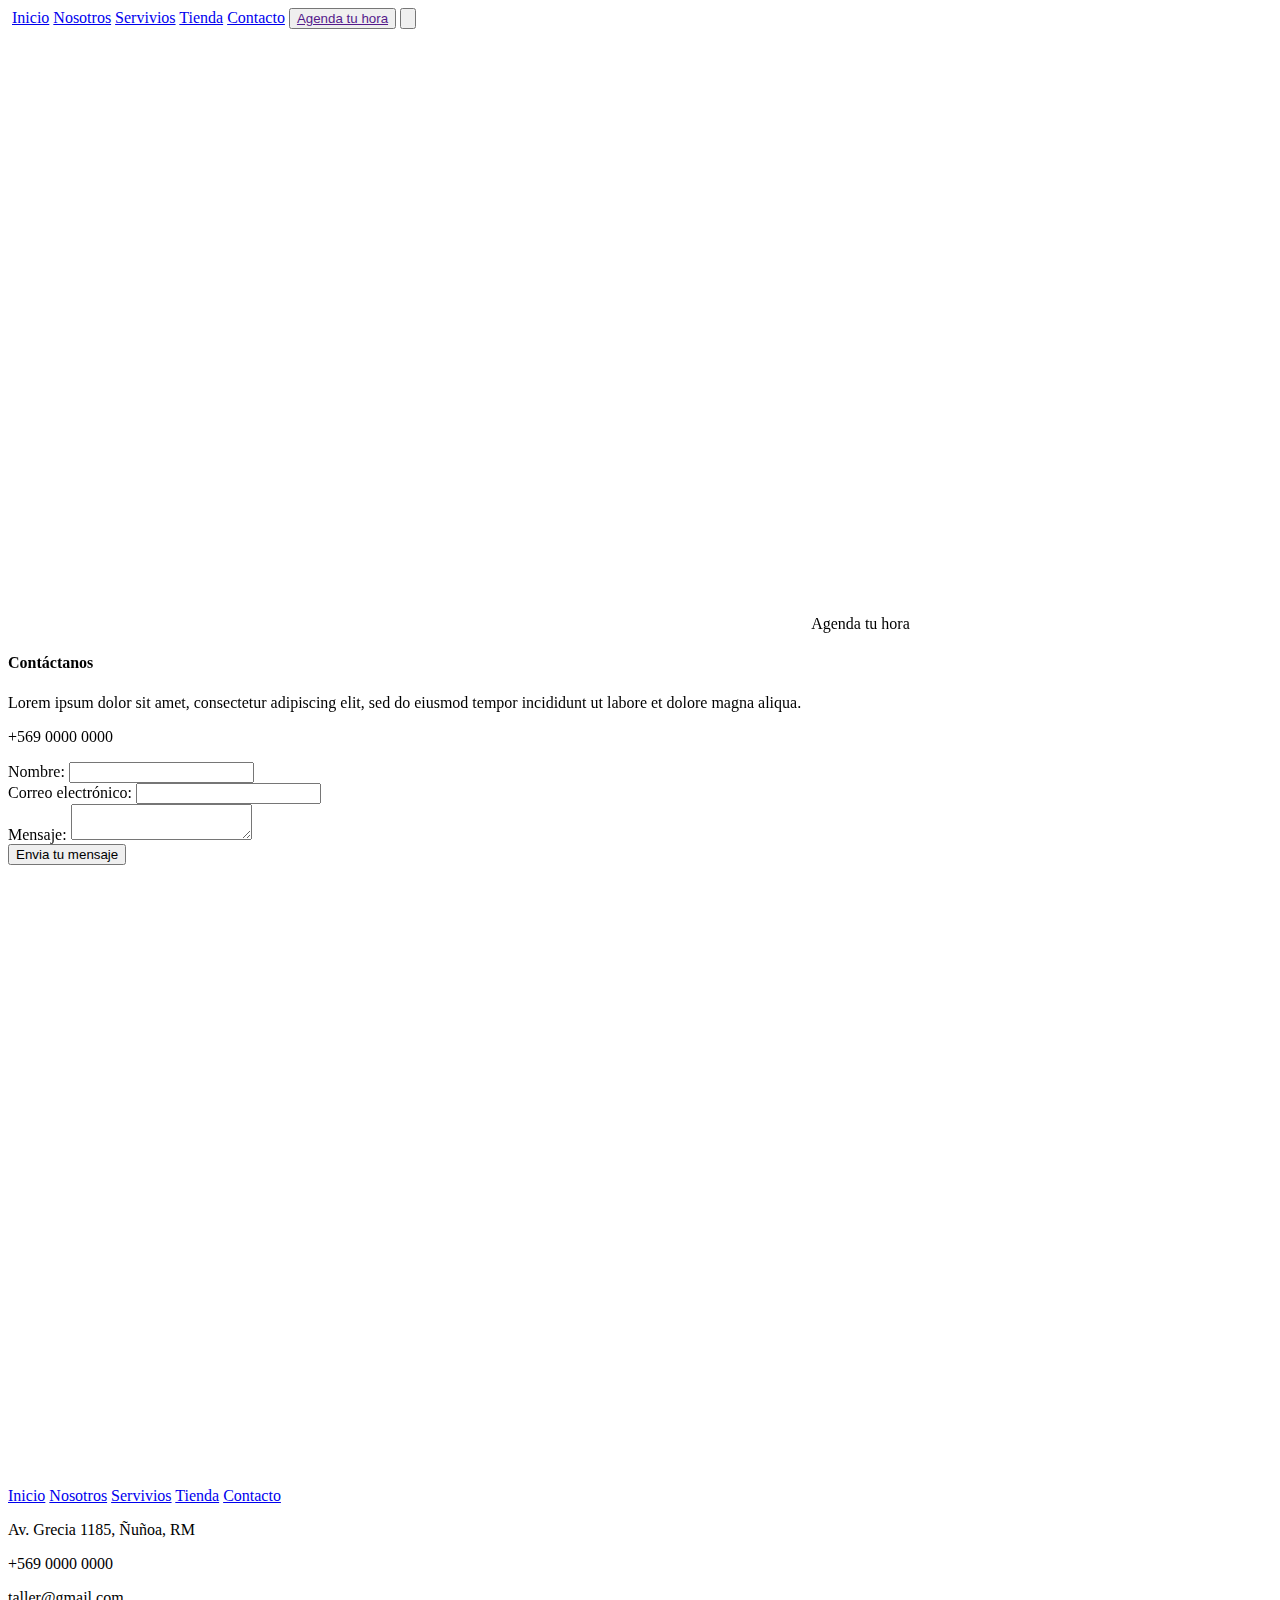
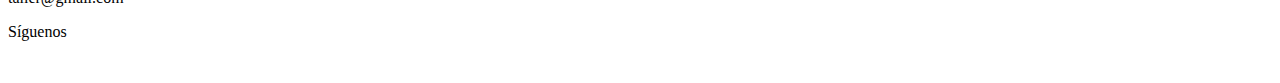
==== contacto.html @ 8af28582 "nueva actualisacion" ====
<!DOCTYPE html>
<html lang="en">
<head>
    <meta charset="UTF-8">
    <meta name="viewport" content="width=device-width, initial-scale=1.0">
    <title>Servicios</title>
    <link rel="preconnect" href="https://fonts.googleapis.com">
    <link rel="preconnect" href="https://fonts.gstatic.com" crossorigin>
    <link href="https://fonts.googleapis.com/css2?family=Roboto:wght@400;500;700;900&display=swap" rel="stylesheet">
    <link rel="stylesheet" href="./css/styles.scss">
</head>
<body>
    <header>

        <section>
            <nav>
                <img src="./img/logo-venturelli.png" alt="" class="logo">
                <a href="./index.html">Inicio</a>
                <a href="./nosotros.html">Nosotros</a>
                <a href="./servicios.html">Servivios</a>
                <a href="./tienda.html">Tienda</a>
                <a href="./contacto.html">Contacto</a>
                <button><a href="">Agenda tu hora</a></button>
                <button class="color"><img src="./img/carrito.png" alt="" class="carrito"></button>
            </nav>
        </section>
    </header>

    
    <section class="agendar-contacto">
        <iframe src="https://calendar.google.com/calendar/embed?src=cd5a96269bde984baf326e8d857f7f547dd27fe4f9c5b9a4a9f69836c9d04737%40group.calendar.google.com&ctz=America%2FSantiago" style="border: 0" width="800" height="600" frameborder="0" scrolling="no"></iframe>
        <span>Agenda tu hora</span>
    </section>

    <section class="contacto">
        <div class="texto-contacto">
            <h4>Contáctanos</h4>
            <p>Lorem ipsum dolor sit amet, consectetur adipiscing elit, sed do eiusmod tempor incididunt ut labore et dolore magna aliqua.</p>
            <p>+569 0000 0000</p>
        </div>

        <div class="formulario">
            <form action="/my-handling-form-page" method="post">
                <div>
                  <label for="name">Nombre:</label>
                  <input type="text" id="name" name="user_name">
                </div>
                <div>
                  <label for="mail">Correo electrónico:</label>
                  <input type="email" id="mail" name="user_email">
                </div>
                <div>
                  <label for="msg">Mensaje:</label>
                  <textarea id="msg" name="user_message"></textarea>
                </div>
                <div class="button">
                  <button type="submit">Envia tu mensaje</button>
                </div>
              </form>
        </div>
    </section>

    <section class="mapa">
        <iframe src="https://www.google.com/maps/embed?pb=!1m18!1m12!1m3!1d3328.5273423668114!2d-70.62177862442248!3d-33.461618773385084!2m3!1f0!2f0!3f0!3m2!1i1024!2i768!4f13.1!3m3!1m2!1s0x9662cf8ada447781%3A0xeab7a99fd16c2b0d!2sAv.%20Grecia%201185%2C%207780049%20%C3%91u%C3%B1oa%2C%20Regi%C3%B3n%20Metropolitana!5e0!3m2!1ses!2scl!4v1686625971344!5m2!1ses!2scl" width="1920" height="600" style="border:0;" allowfullscreen="" loading="lazy" referrerpolicy="no-referrer-when-downgrade"></iframe>
    </section>



    <footer>
        <div class="logo">
            <img src="./img/logo-venturelli.png" alt="" class="logo">
        </div>

        <div class="menu">
            <a href="./index.html">Inicio</a>
            <a href="./nosotros.html">Nosotros</a>
            <a href="./servicios.html">Servivios</a>
            <a href="./tienda.html">Tienda</a>                
            <a href="./contacto.html">Contacto</a>
        </div>

        <div class="datos-empresa">
            <p>Av. Grecia 1185, Ñuñoa, RM</p>
            <p>+569 0000 0000</p>
            <p>taller@gmail.com</p>
        </div>

        <div class="rrss">
            <p>Síguenos</p>
            <img src="" alt="">
            <img src="" alt="">
            <img src="" alt="">
        </div>

    </footer>
   
</body>
</html>
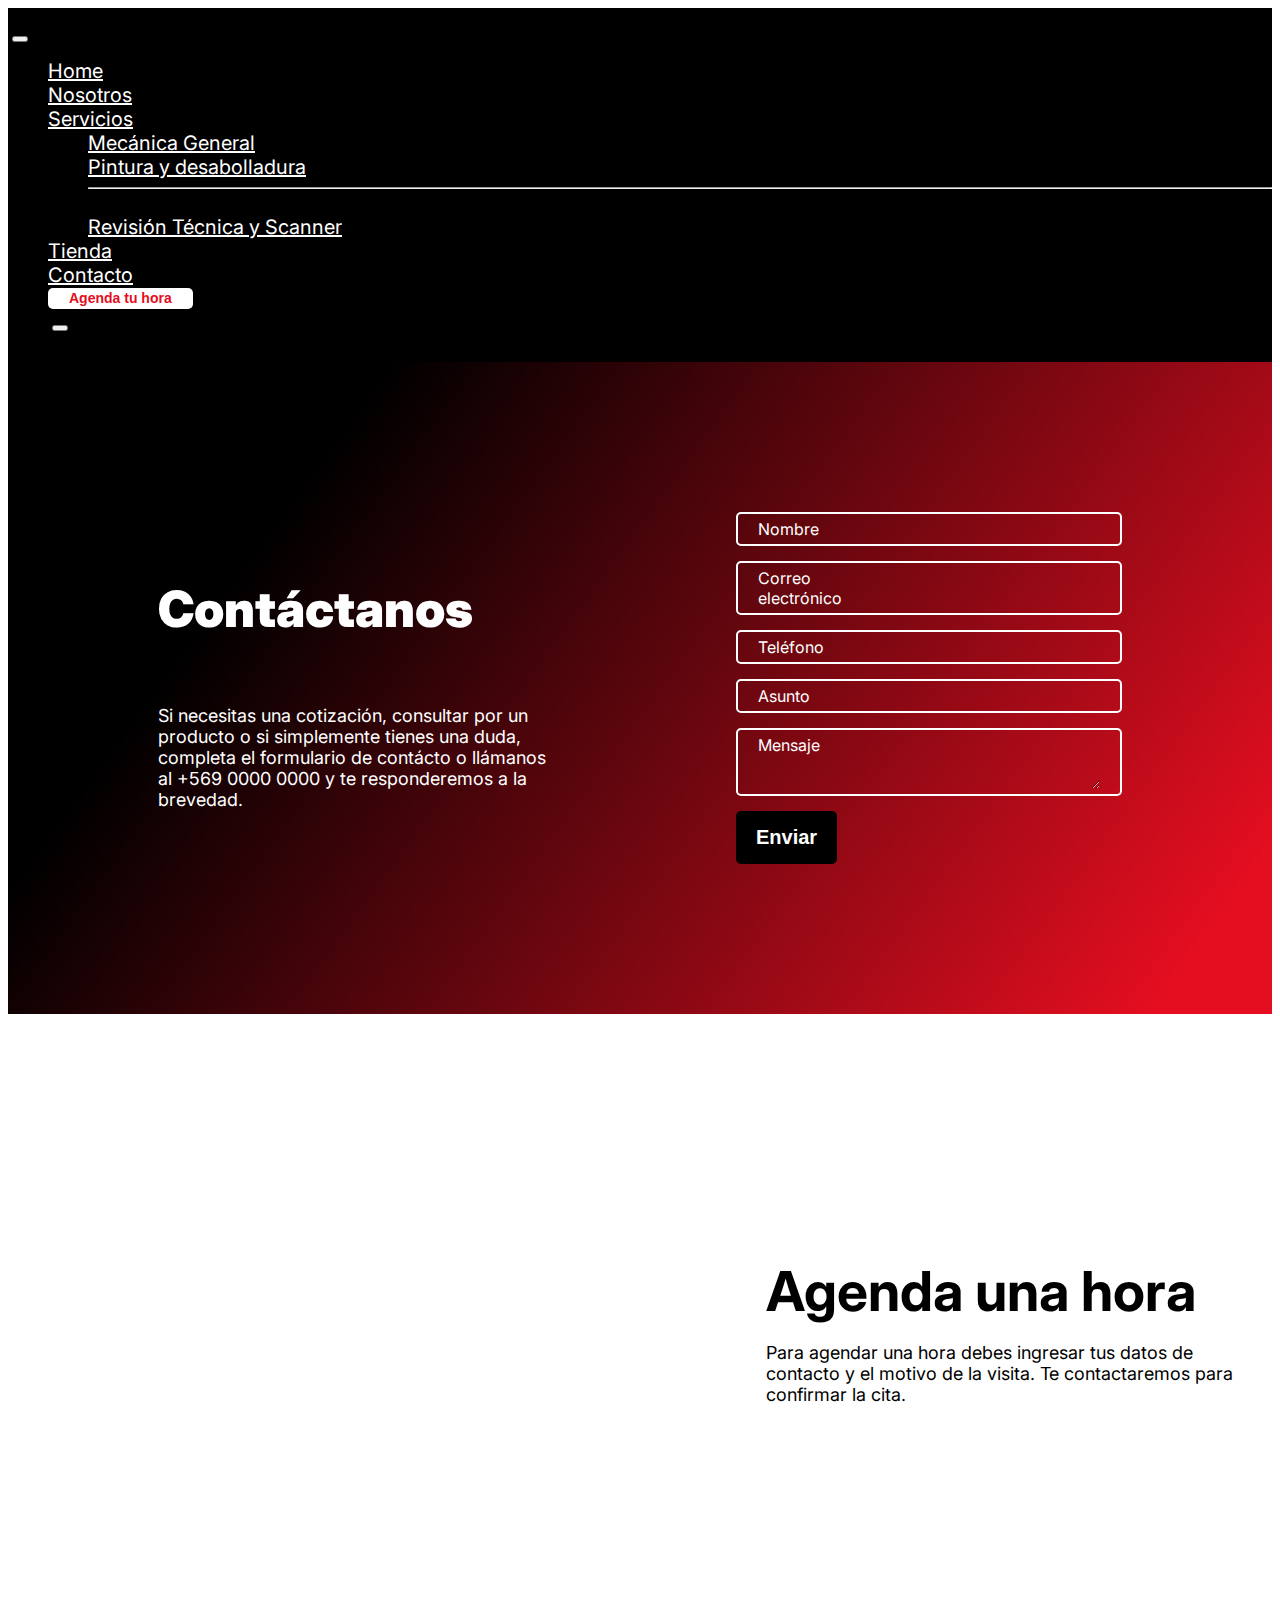
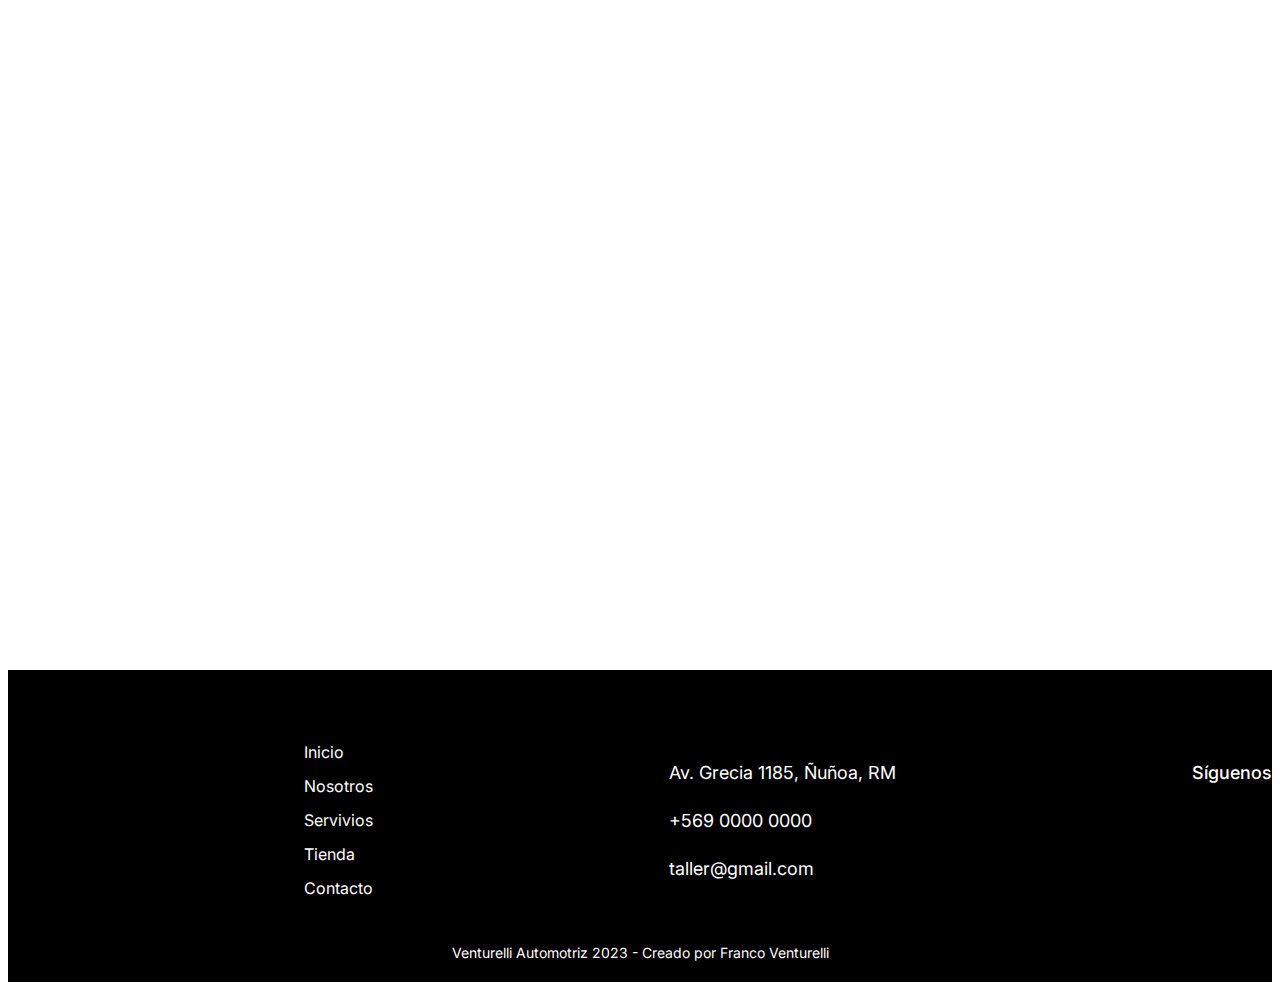
==== commit 04d83f9a: "versión escritorio lista" ====
--- a/contacto.html
+++ b/contacto.html
@@ -3,62 +3,121 @@
 <head>
     <meta charset="UTF-8">
     <meta name="viewport" content="width=device-width, initial-scale=1.0">
-    <title>Servicios</title>
+    <title>Contacto</title>
     <link rel="preconnect" href="https://fonts.googleapis.com">
     <link rel="preconnect" href="https://fonts.gstatic.com" crossorigin>
-    <link href="https://fonts.googleapis.com/css2?family=Roboto:wght@400;500;700;900&display=swap" rel="stylesheet">
-    <link rel="stylesheet" href="./css/styles.scss">
+    <link href="https://fonts.googleapis.com/css2?family=Inter:wght@100;200;300;400;500;600;700;800;900&display=swap" rel="stylesheet">
+    <link rel="stylesheet" href="./css/bootstrap.css">
+    <link rel="stylesheet" href="./scss/stile.css">
 </head>
 <body>
     <header>
 
-        <section>
-            <nav>
-                <img src="./img/logo-venturelli.png" alt="" class="logo">
-                <a href="./index.html">Inicio</a>
-                <a href="./nosotros.html">Nosotros</a>
-                <a href="./servicios.html">Servivios</a>
-                <a href="./tienda.html">Tienda</a>
-                <a href="./contacto.html">Contacto</a>
-                <button><a href="">Agenda tu hora</a></button>
-                <button class="color"><img src="./img/carrito.png" alt="" class="carrito"></button>
+        <section class="menu">
+            <nav class="navbar navbar-expand-lg bg-body-tertiary">
+            <div class="container">
+                  <a class="navbar-brand" href="./index.html"><img src="./img/index/logo-blanco.svg" alt=""></a>
+                  <button class="navbar-toggler" type="button" data-bs-toggle="collapse" data-bs-target="#navbarSupportedContent" aria-controls="navbarSupportedContent" aria-expanded="false" aria-label="Toggle navigation">
+                    <span class="navbar-toggler-icon"></span>
+                  </button>
+                  
+                <div class="collapse navbar-collapse" id="navbarSupportedContent">
+                    <ul class="navbar-nav ms-auto">
+                        <li class="nav-item">
+                            <a class="nav-link active" aria-current="page" href="./index.html">Home</a>
+                        </li>
+                        <li class="nav-item">
+                            <a class="nav-link" href="./nosotros.html">Nosotros</a>
+                        </li>
+                        <li class="nav-item dropdown">
+                            <a class="nav-link dropdown-toggle" href="#" role="button" data-bs-toggle="dropdown" aria-expanded="false">
+                              Servicios
+                            </a>
+                            <ul class="dropdown-menu">
+                              <li><a class="dropdown-item" href="./servicios-mecanicageneral.html">Mecánica General</a></li>
+                              <li><a class="dropdown-item" href="./servicios-pinturaydesabolladura.html">Pintura y desabolladura</a></li>
+                              <li><hr class="dropdown-divider"></li>
+                              <li><a class="dropdown-item" href="./servicios-revisiontecnica.html">Revisión Técnica y Scanner</a></li>
+                            </ul>
+                        </li>
+                        <li class="nav-item">
+                            <a class="nav-link" href="./tienda.html">Tienda</a>
+                        </li>
+                        <li class="nav-item">
+                            <a class="nav-link" href="./contacto.html">Contacto</a>
+                        </li>
+                        <li class="nav-item">
+                            <button class="hora"><a href="">Agenda tu hora</a></button>
+                        </li>
+                        <li class="nav-item">
+                            <a class="color"><img src="./img/index/carrito.svg" alt="" class="carrito"></a>
+                            <button class="navbar-toggler" type="button" data-bs-toggle="collapse" data-bs-target="#navbarSupportedContent" aria-controls="navbarSupportedContent" aria-expanded="false" aria-label="Toggle navigation">
+                                <span class="navbar-toggler-icon"></span>
+                              </button>
+                        </li>
+                    </ul>   
+                </div>
+            </div>
             </nav>
+
         </section>
+
     </header>
 
+    <section class="contacto">
+
+      <div class="container">
+
+        <div class="texto-contacto col">
+          <h4>Contáctanos</h4>
+          <p>Si necesitas una cotización, consultar por un producto o si simplemente tienes una duda, completa el formulario de contácto o llámanos al +569 0000 0000 y te responderemos a la brevedad.</p>
+        </div>
+
+        <div class="formulario col">
+          <form action="/my-handling-form-page" method="post">
+            <div class="casilla">
+              <label for="name">Nombre</label>
+              <input type="text" id="name" name="user_name">
+            </div>
+            <div class="casilla">
+              <label for="mail">Correo electrónico</label>
+              <input type="email" id="mail" name="user_email">
+            </div>
+            <div class="casilla">
+              <label for="name">Teléfono</label>
+              <input type="text" id="telefono" name="user_name">
+            </div>
+            <div class="casilla">
+              <label for="name">Asunto</label>
+              <input type="text" id="asunto" name="user_name">
+            </div>
+            <div class="casilla" id="mensaje">
+              <label for="msg">Mensaje</label>
+              <textarea id="msg" name="user_message"></textarea>
+            </div>
+            <div class="button">
+              <button type="submit">Enviar</button>
+            </div>
+          </form>
+        </div>
+
+      </div>
+      
+    </section>
     
     <section class="agendar-contacto">
-        <iframe src="https://calendar.google.com/calendar/embed?src=cd5a96269bde984baf326e8d857f7f547dd27fe4f9c5b9a4a9f69836c9d04737%40group.calendar.google.com&ctz=America%2FSantiago" style="border: 0" width="800" height="600" frameborder="0" scrolling="no"></iframe>
-        <span>Agenda tu hora</span>
+
+      <div class="container">
+        <iframe src="https://calendar.google.com/calendar/embed?height=600&wkst=1&bgcolor=%23ffffff&ctz=America%2FSantiago&showTitle=1&title=Venturelli%20Automotriz&src=NmQ0ZTYyYjlhOTk0Y2UwZDgzODQ4OGM1ZmFiN2MwOTYxMzIwNDM5NWViMmE5ZTdmM2JhZGJiZmQxNTc3NmJjNkBncm91cC5jYWxlbmRhci5nb29nbGUuY29t&color=%23D81B60" style="border:solid 1px #FFFFFF" width="600" height="450" frameborder="0" scrolling="no"></iframe>
+        <div class="textos">
+          <span>Agenda una hora</span>
+          <p>Para agendar una hora debes ingresar tus datos de contacto y el motivo de la visita. Te contactaremos para confirmar la cita.</p>
+        </div>
+      </div>
+
     </section>
 
-    <section class="contacto">
-        <div class="texto-contacto">
-            <h4>Contáctanos</h4>
-            <p>Lorem ipsum dolor sit amet, consectetur adipiscing elit, sed do eiusmod tempor incididunt ut labore et dolore magna aliqua.</p>
-            <p>+569 0000 0000</p>
-        </div>
-
-        <div class="formulario">
-            <form action="/my-handling-form-page" method="post">
-                <div>
-                  <label for="name">Nombre:</label>
-                  <input type="text" id="name" name="user_name">
-                </div>
-                <div>
-                  <label for="mail">Correo electrónico:</label>
-                  <input type="email" id="mail" name="user_email">
-                </div>
-                <div>
-                  <label for="msg">Mensaje:</label>
-                  <textarea id="msg" name="user_message"></textarea>
-                </div>
-                <div class="button">
-                  <button type="submit">Envia tu mensaje</button>
-                </div>
-              </form>
-        </div>
-    </section>
+    
 
     <section class="mapa">
         <iframe src="https://www.google.com/maps/embed?pb=!1m18!1m12!1m3!1d3328.5273423668114!2d-70.62177862442248!3d-33.461618773385084!2m3!1f0!2f0!3f0!3m2!1i1024!2i768!4f13.1!3m3!1m2!1s0x9662cf8ada447781%3A0xeab7a99fd16c2b0d!2sAv.%20Grecia%201185%2C%207780049%20%C3%91u%C3%B1oa%2C%20Regi%C3%B3n%20Metropolitana!5e0!3m2!1ses!2scl!4v1686625971344!5m2!1ses!2scl" width="1920" height="600" style="border:0;" allowfullscreen="" loading="lazy" referrerpolicy="no-referrer-when-downgrade"></iframe>
@@ -67,32 +126,41 @@
 
 
     <footer>
-        <div class="logo">
-            <img src="./img/logo-venturelli.png" alt="" class="logo">
-        </div>
+        <div class="container">
+          <div class="menu-footer">
+            <div class="logo">
+              <img src="./img/index/logo-rojo.svg" alt="" class="logo">
+            </div>
 
-        <div class="menu">
-            <a href="./index.html">Inicio</a>
-            <a href="./nosotros.html">Nosotros</a>
-            <a href="./servicios.html">Servivios</a>
-            <a href="./tienda.html">Tienda</a>                
-            <a href="./contacto.html">Contacto</a>
-        </div>
+            <div class="menu">
+                <a href="./index.html">Inicio</a>
+                <a href="./nosotros.html">Nosotros</a>
+                <a href="./servicios.html">Servivios</a>
+                <a href="./tienda.html">Tienda</a>
+                <a href="./contacto.html">Contacto</a>
+            </div>
 
-        <div class="datos-empresa">
-            <p>Av. Grecia 1185, Ñuñoa, RM</p>
-            <p>+569 0000 0000</p>
-            <p>taller@gmail.com</p>
-        </div>
+            <div class="datos-empresa">
+                <p>Av. Grecia 1185, Ñuñoa, RM</p>
+                <p>+569 0000 0000</p>
+                <p>taller@gmail.com</p>
+            </div>
 
-        <div class="rrss">
-            <p>Síguenos</p>
-            <img src="" alt="">
-            <img src="" alt="">
-            <img src="" alt="">
+            <div class="rrss">
+                <p>Síguenos</p>
+                <div class="icono">
+                  <img src="./img/index/facebook.svg" alt="">
+                  <img src="./img/index/instagram.svg" alt="">
+                </div>
+                
+            </div>
+          </div>
+
+          <span>Venturelli Automotriz 2023 - Creado por Franco Venturelli</span>
         </div>
 
     </footer>
+    <script src="https://cdn.jsdelivr.net/npm/bootstrap@5.3.0/dist/js/bootstrap.bundle.min.js" integrity="sha384-geWF76RCwLtnZ8qwWowPQNguL3RmwHVBC9FhGdlKrxdiJJigb/j/68SIy3Te4Bkz" crossorigin="anonymous"></script>
    
 </body>
 </html>--- a/scss/stile.css
+++ b/scss/stile.css
@@ -0,0 +1,759 @@
+body {
+  font-family: "Inter", sans-serif;
+}
+body h1 {
+  font-size: 50px;
+  color: #FFFFFF;
+  font-weight: 700;
+}
+body h2 {
+  font-size: 40px;
+  font-weight: 700;
+  line-height: 61px;
+  text-align: left;
+  color: #000000;
+  margin-bottom: 40px;
+}
+body header {
+  background-color: #000000;
+}
+body header .menu nav {
+  background-color: #000000 !important;
+  padding-top: 15px;
+  padding-bottom: 13px;
+}
+body header .menu nav ul {
+  -moz-column-gap: 30px;
+       column-gap: 30px;
+  align-items: center;
+}
+body header .menu nav ul a {
+  color: #FFFFFF;
+  font-weight: 400;
+  font-size: 20px;
+}
+body header .menu nav ul a.active {
+  color: #FFFFFF !important;
+}
+body header .menu nav ul button.hora {
+  background-color: #FFFFFF;
+  border: none;
+  border-radius: 5px;
+}
+body header .menu nav ul button.hora a {
+  color: #E40E20;
+  text-decoration: none;
+  font-size: 14px;
+  font-weight: 700;
+  line-height: 19px;
+  letter-spacing: 0px;
+  text-align: center;
+  padding: 8px 15px;
+}
+body header .menu nav ul img {
+  height: 28px;
+}
+body .banner .carousel button.active {
+  background-color: #E40E20;
+}
+body .banner .container {
+  position: absolute;
+  top: 270px;
+  left: 200px;
+  width: 45%;
+}
+body .banner .container h1 {
+  font-weight: 900;
+  font-size: 50px;
+  color: #FFFFFF;
+  text-align: left;
+  line-height: 60px;
+  margin-bottom: 15px;
+}
+body .banner .container p {
+  font-size: 20px;
+  font-weight: 400;
+  line-height: 28px;
+  text-align: left;
+  color: #FFFFFF;
+  margin-bottom: 30px;
+}
+body .banner .container button {
+  border: none;
+  background-color: #E40E20;
+  border-radius: 5px;
+  padding: 10px 20px;
+  color: #FFFFFF;
+  font-weight: 700;
+  font-size: 20px;
+}
+body .servicios {
+  padding: 80px 0;
+}
+body .servicios .card {
+  border: none;
+  box-shadow: 6px 10px 20px -6px rgba(0, 0, 0, 0.74);
+  -webkit-box-shadow: 6px 10px 20px -6px rgba(0, 0, 0, 0.74);
+  -moz-box-shadow: 6px 10px 20px -6px rgba(0, 0, 0, 0.74);
+  height: 43rem;
+  margin-bottom: 35px;
+}
+body .servicios .card h5 {
+  font-size: 20px;
+  font-weight: 700;
+  line-height: 29px;
+  text-align: center;
+  padding-top: 15px;
+  padding-bottom: 10px;
+}
+body .servicios .card p {
+  font-size: 16px;
+  font-weight: 400;
+  line-height: 24px;
+  letter-spacing: 0em;
+  padding: 0 25px;
+  text-align: left;
+}
+body .servicios .card a {
+  background-color: rojo;
+  border: none;
+  font-size: 16px;
+  font-weight: 700;
+  padding: 8px 25px;
+}
+body .tienda {
+  background: rgb(0, 0, 0);
+  background: linear-gradient(126deg, rgb(0, 0, 0) 22%, rgb(228, 14, 32) 93%);
+  padding: 80px 0;
+}
+body .tienda .container {
+  display: flex;
+  flex-direction: row;
+  justify-content: center;
+  align-items: center;
+  -moz-column-gap: 100px;
+       column-gap: 100px;
+}
+body .tienda .container h2 {
+  color: #FFFFFF;
+  margin-bottom: 10px;
+}
+body .tienda .container p {
+  color: #FFFFFF;
+  font-size: 20px;
+  font-weight: 400;
+  line-height: 30px;
+  text-align: left;
+  margin-bottom: 25px;
+}
+body .tienda .container button {
+  border: none;
+  background-color: #E40E20;
+  border-radius: 5px;
+  padding: 10px 20px;
+  color: #FFFFFF;
+  font-weight: 700;
+  font-size: 20px;
+}
+body .aprende {
+  padding-top: 80px;
+  padding-bottom: 80px;
+}
+body .aprende .aprende-nosotros {
+  display: flex;
+  flex-direction: row;
+}
+body .aprende .aprende-nosotros .carousel {
+  width: 50%;
+}
+body .aprende .aprende-nosotros .carousel .videos {
+  display: flex;
+  flex-direction: row;
+  justify-content: space-around;
+}
+body .aprende .aprende-nosotros .carousel .videos .card {
+  width: 40%;
+  border: none;
+}
+body .aprende .aprende-nosotros .carousel .videos .card .card-body {
+  padding-left: 0;
+  padding-right: 0;
+}
+body .aprende .aprende-nosotros .carousel .videos .card .card-body h5 {
+  font-size: 20px;
+  font-weight: 700;
+  line-height: 29px;
+  letter-spacing: 0em;
+  text-align: left;
+}
+body .aprende .aprende-nosotros .carousel .videos .card .card-body p {
+  font-size: 18px;
+  font-weight: 400;
+  line-height: 27px;
+  letter-spacing: 0em;
+  text-align: left;
+}
+body .aprende .aprende-nosotros .carousel .videos .card .card-body a {
+  background-color: #000000;
+  border: none;
+  font-size: 14px;
+  font-weight: 700;
+  padding: 5px 25px;
+}
+body .aprende .aprende-nosotros .texto {
+  display: flex;
+  flex-direction: column;
+  align-items: flex-end;
+  justify-content: center;
+  width: 50%;
+}
+body .aprende .aprende-nosotros .texto h2 {
+  color: #000000;
+  margin-bottom: 10px;
+}
+body .aprende .aprende-nosotros .texto p {
+  color: #000000;
+  font-size: 20px;
+  font-weight: 400;
+  line-height: 30px;
+  text-align: left;
+  margin-bottom: 25px;
+}
+body .aprende .aprende-nosotros .texto button {
+  border: none;
+  background-color: #E40E20;
+  border-radius: 5px;
+  padding: 10px 20px;
+  color: #FFFFFF;
+  font-weight: 700;
+  font-size: 20px;
+}
+body .opiniones {
+  background-color: #E40E20 !important;
+  padding-top: 80px;
+  padding-bottom: 150px;
+}
+body .opiniones .container h2 {
+  color: #FFFFFF;
+  text-align: center;
+}
+body .opiniones .container .tarjetas .carousel .carousel-item {
+  display: flex;
+  flex-direction: row;
+  -moz-column-gap: 30px;
+       column-gap: 30px;
+}
+body .opiniones .container .tarjetas .carousel .carousel-item .card {
+  border: none;
+  border-radius: 25px;
+  background-color: #000000;
+}
+body .opiniones .container .tarjetas .carousel .carousel-item .card .card-body {
+  padding: 30px;
+}
+body .opiniones .container .tarjetas .carousel .carousel-item .card .card-body p {
+  color: #FFFFFF;
+  font-size: 20px;
+  font-weight: 400;
+  line-height: 36px;
+  text-align: left;
+}
+body .opiniones .container .tarjetas .carousel .carousel-item .card .card-body h5 {
+  color: #FFFFFF;
+  font-size: 24px;
+  font-weight: 700;
+  line-height: 29px;
+  text-align: left;
+}
+body .marcas {
+  background-color: #000000;
+  padding-top: 80px;
+  padding-bottom: 150px;
+}
+body .marcas h2 {
+  color: #FFFFFF;
+  text-align: center;
+  margin-bottom: 60px;
+}
+body .marcas .logos-marcas {
+  display: flex;
+  flex-direction: row;
+  justify-content: space-between;
+}
+body .agendar-hora {
+  background-image: url(../img/index/calltoaction-imagen.png);
+  background-repeat: no-repeat;
+  background-position: center;
+  background-size: cover;
+  padding-bottom: 200px;
+  padding-top: 200px;
+}
+body .agendar-hora .container .texto-agendar {
+  text-align: center;
+}
+body .agendar-hora .container .texto-agendar h2 {
+  font-size: 55px;
+  color: #FFFFFF;
+  text-align: center;
+}
+body .agendar-hora .container .texto-agendar button {
+  background-color: #FFFFFF;
+  border: none;
+  padding: 20px 50px;
+  border-radius: 15px;
+}
+body .agendar-hora .container .texto-agendar button a {
+  text-decoration: none;
+  font-size: 40px;
+  font-weight: 700;
+  line-height: 58px;
+  text-align: left;
+  color: #E40E20;
+  text-align: center;
+}
+body footer {
+  background-color: #000000;
+}
+body footer .container {
+  padding-bottom: 20px;
+  padding-top: 70px;
+  text-align: center;
+}
+body footer .container .menu-footer {
+  margin-bottom: 40px;
+  display: flex;
+  flex-direction: row;
+  justify-content: space-between;
+}
+body footer .container .menu-footer .menu {
+  display: flex;
+  flex-direction: column;
+  row-gap: 10px;
+  text-align: left;
+}
+body footer .container .menu-footer .menu a {
+  text-decoration: none;
+  color: #FFFFFF;
+  font-size: 16px;
+  font-weight: 400;
+  line-height: 24px;
+}
+body footer .container .menu-footer .datos-empresa {
+  text-align: left;
+}
+body footer .container .menu-footer .datos-empresa p {
+  font-size: 18px;
+  font-weight: 400;
+  line-height: 30px;
+  letter-spacing: 0em;
+  color: #FFFFFF;
+}
+body footer .container .menu-footer .rrss p {
+  color: #FFFFFF;
+  font-size: 18px;
+  font-weight: 500;
+  line-height: 30px;
+  text-align: center;
+}
+body footer .container .menu-footer .rrss .icono {
+  display: flex;
+  flex-direction: row;
+  justify-content: center;
+  -moz-column-gap: 15px;
+       column-gap: 15px;
+}
+body footer .container span {
+  color: #FFFFFF;
+  font-size: 14px;
+  font-weight: 400;
+  text-align: center;
+}
+
+.banner-servicios-mecanica {
+  background-image: url(../img/mecanica-general/imagen-banner.png);
+  background-repeat: no-repeat;
+  background-position: center;
+  background-size: cover;
+  padding: 250px 0;
+}
+.banner-servicios-mecanica .container p {
+  font-size: 24px;
+  font-weight: 400;
+  line-height: 36px;
+  text-align: left;
+  color: #FFFFFF;
+}
+
+.servicios .container {
+  display: flex;
+  flex-direction: row;
+  justify-content: space-between;
+  -moz-column-gap: 100px;
+       column-gap: 100px;
+}
+.servicios .container .textos {
+  padding: 45px 80px;
+}
+.servicios .container .textos p {
+  text-align: justify;
+  font-size: 17px;
+  font-weight: 400;
+  line-height: 27px;
+}
+.servicios .container .textos p.negrita {
+  font-size: 18px;
+  font-weight: 700;
+  text-align: justify;
+}
+
+.banner-servicios-pintura {
+  background-image: url(../img/pintura/pintura-02.png);
+  background-repeat: no-repeat;
+  background-position: center;
+  background-size: cover;
+  padding: 250px 0;
+}
+.banner-servicios-pintura .container p {
+  font-size: 24px;
+  font-weight: 400;
+  line-height: 36px;
+  text-align: left;
+  color: #FFFFFF;
+}
+
+.servicios .container {
+  display: flex;
+  flex-direction: row;
+  justify-content: space-between;
+  -moz-column-gap: 100px;
+       column-gap: 100px;
+}
+.servicios .container .texto {
+  padding: 45px 80px;
+}
+.servicios .container .texto p {
+  text-align: justify;
+  font-size: 17px;
+  font-weight: 400;
+  line-height: 27px;
+}
+.servicios .container .texto p.negrita {
+  font-size: 18px;
+  font-weight: 700;
+  text-align: justify;
+}
+
+.banner-nosotros {
+  background-image: url(../img/nosotros/banner-nosotros.png);
+  background-repeat: no-repeat;
+  background-position: center;
+  background-size: cover;
+  padding: 250px 0;
+}
+.banner-nosotros .container p {
+  font-size: 24px;
+  font-weight: 400;
+  line-height: 36px;
+  text-align: left;
+  color: #FFFFFF;
+  width: 500px;
+}
+
+.empresa {
+  padding: 100px 0px;
+}
+.empresa .container {
+  display: flex;
+  flex-direction: row;
+  justify-content: space-between;
+  -moz-column-gap: 70px;
+       column-gap: 70px;
+  align-items: center;
+}
+.empresa .container p {
+  font-size: 18px;
+  font-weight: 400;
+  color: #000000;
+  text-align: justify;
+  margin: 0;
+}
+
+.valores-empresa {
+  padding-bottom: 120px;
+}
+.valores-empresa .container {
+  display: flex;
+  flex-direction: row;
+  justify-content: space-between;
+}
+.valores-empresa .container .card {
+  border: none;
+  border-radius: 20px;
+  box-shadow: 7px 7px 16px 7px rgba(0, 0, 0, 0.16);
+  width: 380px;
+  height: auto;
+}
+.valores-empresa .container .card .imagen {
+  height: 150px;
+  margin: 0 auto;
+  width: auto;
+  padding: 20px;
+  display: flex;
+  align-items: end;
+}
+.valores-empresa .container .card .imagen img {
+  height: 80px;
+}
+.valores-empresa .container .card .imagen #vision {
+  height: 60px;
+}
+.valores-empresa .container .card .textos {
+  text-align: center;
+  padding: 0px 30px;
+}
+
+.equipo {
+  background-color: darkgray;
+  padding: 100px 0;
+}
+.equipo .container h5 {
+  font-size: 50px;
+  font-weight: 700;
+  color: #FFFFFF;
+  text-align: center;
+}
+.equipo .container p {
+  font-size: 24px;
+  color: #FFFFFF;
+  text-align: center;
+}
+.equipo .container .tarjetas-equipo {
+  display: flex;
+  flex-direction: row;
+  justify-content: space-between;
+  -moz-column-gap: 15px;
+       column-gap: 15px;
+}
+.equipo .container .tarjetas-equipo .persona {
+  background: none;
+  border: none;
+  padding: 25px;
+}
+.equipo .container .tarjetas-equipo .persona img {
+  padding: 30px;
+}
+.equipo .container .tarjetas-equipo .persona .nombre {
+  font-weight: 700;
+  margin-bottom: 5px;
+}
+.equipo .container .tarjetas-equipo .persona .cargo {
+  font-size: 16px;
+}
+
+.banner-servicios-revision {
+  background-image: url(../img/reviciontecnica/tecnica-portada.png);
+  background-repeat: no-repeat;
+  background-position: center;
+  background-size: cover;
+  padding: 250px 0;
+}
+.banner-servicios-revision .container p {
+  font-size: 24px;
+  font-weight: 400;
+  line-height: 36px;
+  text-align: left;
+  color: #FFFFFF;
+}
+
+.servicios .container {
+  display: flex;
+  flex-direction: row;
+  justify-content: space-between;
+  -moz-column-gap: 100px;
+       column-gap: 100px;
+}
+.servicios .container .textos {
+  padding: 45px 80px;
+}
+.servicios .container .textos p {
+  text-align: justify;
+  font-size: 17px;
+  font-weight: 400;
+  line-height: 27px;
+}
+.servicios .container .textos p.negrita {
+  font-size: 18px;
+  font-weight: 700;
+  text-align: justify;
+}
+
+.banner-tienda {
+  background: url(../img/tienda/bander-tienda.png);
+  background-repeat: no-repeat;
+  background-position: center;
+  background-size: cover;
+  padding: 100px 0;
+}
+
+.buscadores {
+  padding: 80px 0;
+}
+.buscadores .container {
+  display: flex;
+  flex-direction: row;
+  justify-content: space-between;
+  align-items: end;
+  padding: 30px;
+  border: none;
+  border-radius: 10px;
+  box-shadow: 4px 4px 25px 4px rgba(0, 0, 0, 0.1);
+}
+.buscadores .container label {
+  font-size: 14px;
+  font-weight: 400;
+  color: #999999;
+}
+.buscadores .container select {
+  border: none;
+  border-bottom: 1px solid;
+  border-radius: 0;
+}
+.buscadores .container .buscador .box {
+  border-bottom: 1px solid;
+}
+.buscadores .container .buscador .box .container-1 input {
+  border: none;
+}
+
+.productos {
+  padding-bottom: 170px;
+}
+.productos .container .row .col .card {
+  border: none;
+}
+.productos .container .row .col .card .producto-foto {
+  border: none;
+  border-radius: 10px;
+  box-shadow: 4px 4px 25px 4px rgba(0, 0, 0, 0.1);
+}
+.productos .container .row .col .card .card-title {
+  font-size: 16px;
+  font-weight: 700;
+  color: #000000;
+}
+.productos .container .row .col .card .card-text {
+  font-size: 14px;
+  font-weight: 400;
+  color: #000000;
+}
+.productos .container .row .col .card .compra {
+  display: flex;
+  flex-direction: row;
+  justify-content: space-between;
+}
+.productos .container .row .col .card .compra .precio {
+  font-size: 24px;
+  font-weight: 700;
+}
+.productos .container .row .col .card .compra .carro {
+  border: none;
+  padding: 0 15px;
+  background-color: #E40E20;
+  border-radius: 5px;
+}
+.productos .container .row .col .card .compra .carro a {
+  text-decoration: none;
+  font-size: 14;
+  font-weight: 700;
+  color: #FFFFFF;
+}
+
+.contacto {
+  background: rgb(0, 0, 0);
+  background: linear-gradient(126deg, rgb(0, 0, 0) 22%, rgb(228, 14, 32) 93%);
+  padding: 150px;
+}
+.contacto .container {
+  display: flex;
+  flex-direction: row;
+  justify-content: space-between;
+  -moz-column-gap: 120px;
+       column-gap: 120px;
+  width: 100%;
+}
+.contacto .container .texto-contacto {
+  width: 42%;
+}
+.contacto .container .texto-contacto h4 {
+  color: #FFFFFF;
+  font-size: 50px;
+  font-weight: 900;
+}
+.contacto .container .texto-contacto p {
+  color: #FFFFFF;
+  font-weight: 400;
+  font-size: 18px;
+}
+.contacto .container .formulario .casilla {
+  margin-bottom: 15px;
+  border: 2px solid #FFFFFF;
+  padding: 5px 20px;
+  display: flex;
+  justify-content: space-between;
+  -moz-column-gap: 20px;
+       column-gap: 20px;
+  border-radius: 5px;
+}
+.contacto .container .formulario .casilla label {
+  font-size: 16px;
+  font-weight: 400;
+  color: #FFFFFF;
+}
+.contacto .container .formulario .casilla input {
+  background: none;
+  border: none;
+  width: 80%;
+  color: #FFFFFF;
+}
+.contacto .container .formulario .casilla #mail {
+  width: 60%;
+}
+.contacto .container .formulario #mensaje {
+  display: flex;
+  flex-direction: column;
+}
+.contacto .container .formulario #mensaje textarea {
+  background: none;
+  border: none;
+  color: #FFFFFF;
+}
+.contacto .container .formulario button {
+  border: none;
+  color: #FFFFFF;
+  background-color: #000000;
+  padding: 15px 20px;
+  border-radius: 5px;
+  font-size: 20px;
+  font-weight: 700;
+}
+
+.agendar-contacto {
+  padding: 100px 0;
+}
+.agendar-contacto .container {
+  display: flex;
+  flex-direction: row;
+  justify-content: space-between;
+  align-items: center;
+}
+.agendar-contacto .container .textos {
+  width: 40%;
+}
+.agendar-contacto .container .textos span {
+  font-size: 55px;
+  font-weight: 700;
+}
+.agendar-contacto .container .textos p {
+  font-size: 18px;
+  font-weight: 400;
+}/*# sourceMappingURL=stile.css.map */